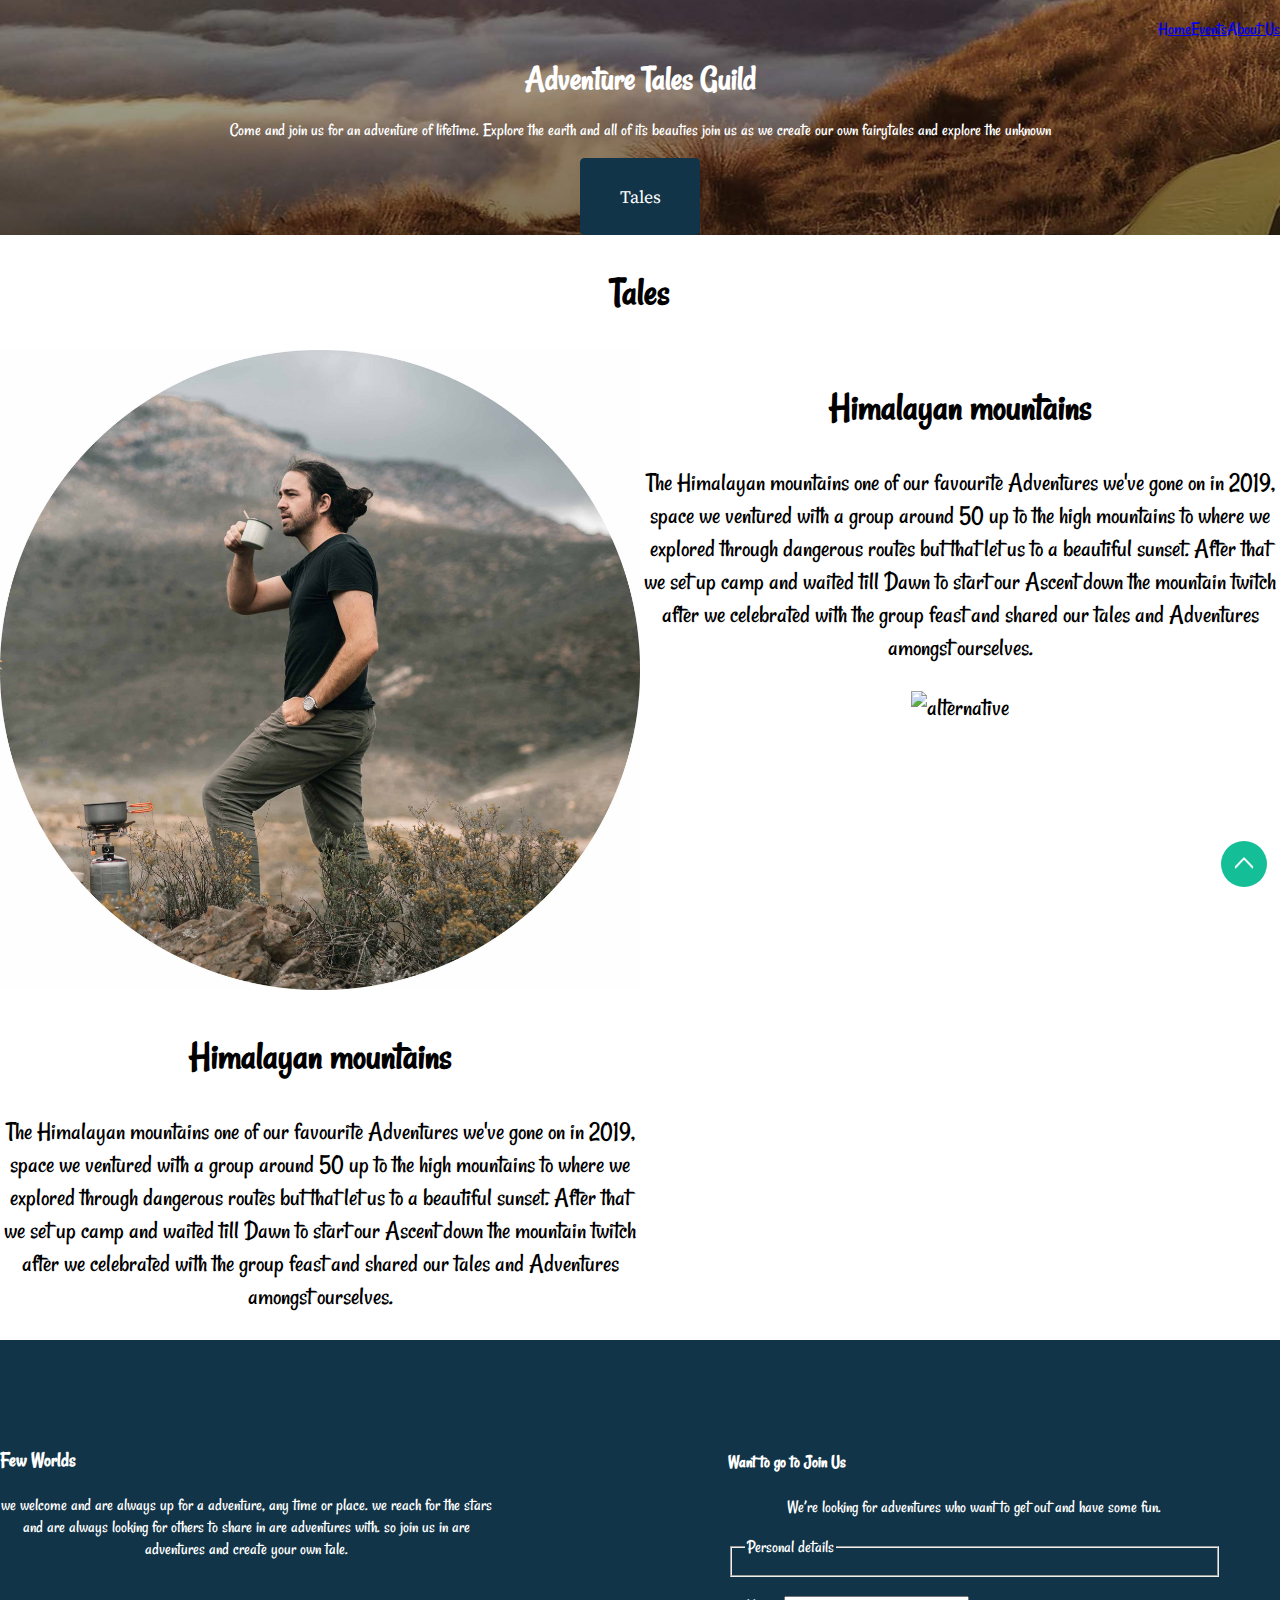
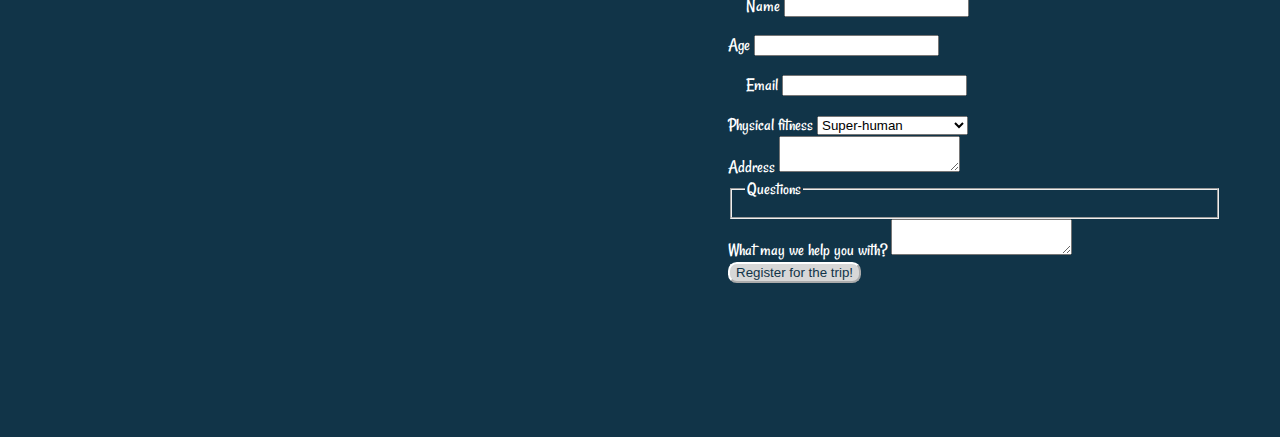
==== index.html @ 7da85b35 "no need" ====
<!DOCTYPE html>
<html lang="en-ca">
<head>
  <meta charset="utf-8">
  <title>Home</title>
  <meta name="viewport" content="width=device-width,initial-scale=1">
  <link rel="shortcut icon" href="favicon.ico">
  <link rel="icon" type="image/png" href="favicon-196.png">
  <link href="css/main.css" rel="stylesheet">
  <link href="https://fonts.googleapis.com/css2?family=Rancho&family=Source+Serif+Pro:ital,wght@0,300;0,400;0,600;1,400&display=swap" rel="stylesheet">
</head>
<body>
  <ul class="skip-links">
    <li><a href="#main">jump to main content</a></li>
    <li><a href="#footer">jump to footer</a></li>
    <li><a href="#nav">jump to navigation</a></li>
  </ul>

  <header class="banner" role="banner">
    <nav role="navigation" id="nav" tabindex="0" class="navbar navbar-expand-md navbar-dark navbar-custom fixed-top">
      <ul class="navbar-nav ml-auto">
        <li class="nav-item"><a class="current" href="index.html">Home</a></li>
        <li class="events"><a href="events.html">Events</a></li>
        <li class="home"><a href="aboutus.html">About Us</a></li>
        <li><a href="index.html" class="back-to-top" style="display: inline;">Back to Top</a></li>
      </ul>
    </nav>
    <div class="banner">
      <h1>Adventure Tales Guild</h1>
      <p class="caption">Come and join us for an adventure of lifetime. Explore the earth and all of its beauties join us as we create our own fairytales and explore the unknown</p>
      <a class="btn-t" href="#tales">Tales</a>
    </div>
  </header>

  <main id="main" role="main" tabindex="0">
    <article class="container">
      <h2 id="tales">Tales</h2>
      <div class="idk">
        <div class="tales-1">
          <div class="card-1">
            <img class="img-james" src="images/james.jpg" alt="alternative">
            <h2>Himalayan mountains</h2>
            <p>The Himalayan mountains one of our favourite Adventures we've gone on in 2019, space we ventured with a group around 50 up to the high mountains to where we explored through dangerous routes but that let us to a beautiful sunset. After that we set up camp and waited till Dawn to start our Ascent down the mountain twitch after we celebrated with the group feast and shared our tales and Adventures amongst ourselves.</p>
          </div>
        </div>
        <div class="tales-2">
          <div class="card-2">
            <h2>Himalayan mountains</h2>
            <p>The Himalayan mountains one of our favourite Adventures we've gone on in 2019, space we ventured with a group around 50 up to the high mountains to where we explored through dangerous routes but that let us to a beautiful sunset. After that we set up camp and waited till Dawn to start our Ascent down the mountain twitch after we celebrated with the group feast and shared our tales and Adventures amongst ourselves.</p>
            <img class="img-elizabeth" src="images/elizabeth.jpg" alt="alternative">
          </div>
        </div>
      </div>
    </article>
  </main>

  <footer role="contentinfo" id="footer" tabindex="0">
    <div class="foot-card-1">
      <h3>Few Worlds</h3>
      <p class="white">we welcome and are always up for a adventure, any time or place. we reach for the stars and are always looking for others to share in are adventures with. so join us in are adventures and create your own tale.</p>
    </div>

    <div class="foot-card-1">
      <section class="contact push-2 gutter pad-t-2">
        <div class="max-length">
          <h4 class="not-bold">Want to go to Join Us</h4>
          <p class="mega">We’re looking for adventures who want to get out and have some fun.</p>

          <fieldset class="push-none">
            <legend class="italic not-bold mega push-none">Personal details</legend>
          </fieldset>

          <form class="push-0" method="POST" action="http://formspree.io/bradlet">
            <div class="grid">
              <div class="unit mega push xs-1 s-1 m-1 l-1-2 padding-right">
                <label for="name">Name</label>
                <input id="name" name="name" required>
              </div>

              <div class="unit mega push xs-1 s-1 m-1 l-1-2">
                <label for="age">Age</label>
                <input id="age" name="date" required>
              </div>

              <div class="unit mega push xs-1 s-1 m-1 l-1-2 padding-right">
                <label for="email">Email</label>
                <input id="email" type="email" name="email" required>
              </div>

              <div class="unit mega push xs-1 s-1 m-1 l-1-2">
                <label for="subject">Physical fitness</label>
                <select id="subject" name="_subject">
                  <option>Super-human</option>
                  <option>Fit as a fiddle</option>
                  <option>Not terribly strong</option>
                  <option>A little couch-potato-y</option>
                </select>
              </div>
            </div>

            <div class="push">
              <label for="details">Address</label>
              <textarea id="details" name="message" required></textarea>
            </div>

            <fieldset class="push-none">
              <legend class="italic not-bold mega">Questions</legend>
            </fieldset>

            <div class="push">
              <label for="questions">What may we help you with?</label>
              <textarea id="questions" name="message" required></textarea>
            </div>

            <div class="center-content">
              <button class="btn btn-light mega" type="submit">Register for the trip!</button>
              <input type="hidden" name="_subject" value="Request to join the mission">
            </div>
          </form>
        </div>
      </section>
    </div>

  </footer>

</body>
</html>
---- css/main.css ----
html {
  font-family: Rancho, cursive;
  font-size: 110%;
}

body {
  margin: 0;
}

.skip-links {
  display: none;
}

.navbar {
  position: relative;
  display: flex;
  flex-wrap: wrap;
  align-items: center;
  justify-content: space-between;
}

.navbar-nav {
  display: flex;
  flex-direction: column;
  padding-left: 0;
  list-style: none;
}

.ml-auto, .mx-auto {
  margin-left: auto;
  flex-direction: row;
}

.caption {
  color: #fff;
}

main {
  font-size: 1.5em;
}

.back-to-top {
  position: fixed;
  z-index: 999;
  right: .75rem;
  bottom: .75rem;
  display: none;
  width: 2.625rem;
  height: 2.625rem;
  border-radius: 1.875rem;
  background: #14bf98 url("../images/up-arrow.png") no-repeat center 47%;
  background-size: auto;
  background-size: 1.125rem 1.125rem;
  text-indent: -9999px;
}

header {
  display: block;
  background: linear-gradient(rgba(0, 0, 0, .3), rgba(0, 0, 0, .5)), url("../images/camping.jpg") center center no-repeat;
  background-size: auto, auto;
  align-items: center;
  text-align: center;
}

h1 {
  margin-top: 0;
  margin-bottom: .5rem;
  color: #fff;
}

.btn-t {
  display: inline-block;
  padding: 1.375rem 2.125rem;
  border: .125rem solid #113448;
  border-radius: .25rem;
  background-color: #113448;
  color: #fff;
  font-family: "Source Serif Pro", serif;
  text-decoration: none;
  transition: all .2s;
  align-items: center;
}

.btn-t:hover {
  display: inline-block;
  padding: 1.375rem 2.125rem;
  border: .125rem solid #14bf98;
  border-radius: .25rem;
  background-color: #14bf98;
  color: #fff;
  font-family: "Source Serif Pro", serif;
  text-decoration: none;
  transition: all .2s;
  align-items: center;
}

img {
  width: 100%;
}

.card-1 p {
  color: #000;
}

.idk {
  display: grid;
  grid-template-areas: "box1 box2";
  margin: 0;
  grid-template-columns: 1fr 1fr;
  justify-content: space-between;
}

.tales-1 {
  margin: 0;
  width: 100%;
}

.tales-2 {
  margin: 0;
  width: 100%;
}

.card-2 p {
  color: #000;
}

footer {
  padding-top: 5rem;
  display: grid;
  grid-template-areas: "box1 box2";
  margin: 0;
  grid-template-columns: 1fr 1fr;
  height: 34.625rem;
  background-color: #113448;
  color: #fff;
}

.foot-card-1:nth-child(1) {
  display: inline-block;
  vertical-align: top;
  max-width: 28rem;
  grid-area: box1;
}

.foot-card-1:nth-child(2) {
  display: inline-block;
  vertical-align: top;
  max-width: 28rem;
  margin-left: 5rem;
  grid-area: box2;
}

h5 {
  border-bottom-style: solid;
  border-bottom-color: #fff;
  margin: 0 0 1rem;
}

.btn {
  background-color: #d7d7d7;
  color: #113448;
  border-radius: .5rem;
  border-color: #fff;
}

.container {
  align-items: center;
  justify-content: center;
  text-align: center;
}

.text-container img {
  width: 50%;
  align-items: center;
  justify-content: center;
}

.text-container, p {
  text-align: center;
  align-items: center;
  justify-content: center;
}

@media only screen and (min-width: 38em) {

  .tales-1 {
    margin: 0;
    width: 100%;
  }

  .tales-2 {
    margin: 0;
    width: 100%;
  }

}

@media only screen and (min-width: 60em) {

  .padding-right {
    padding: 1rem;
  }

}
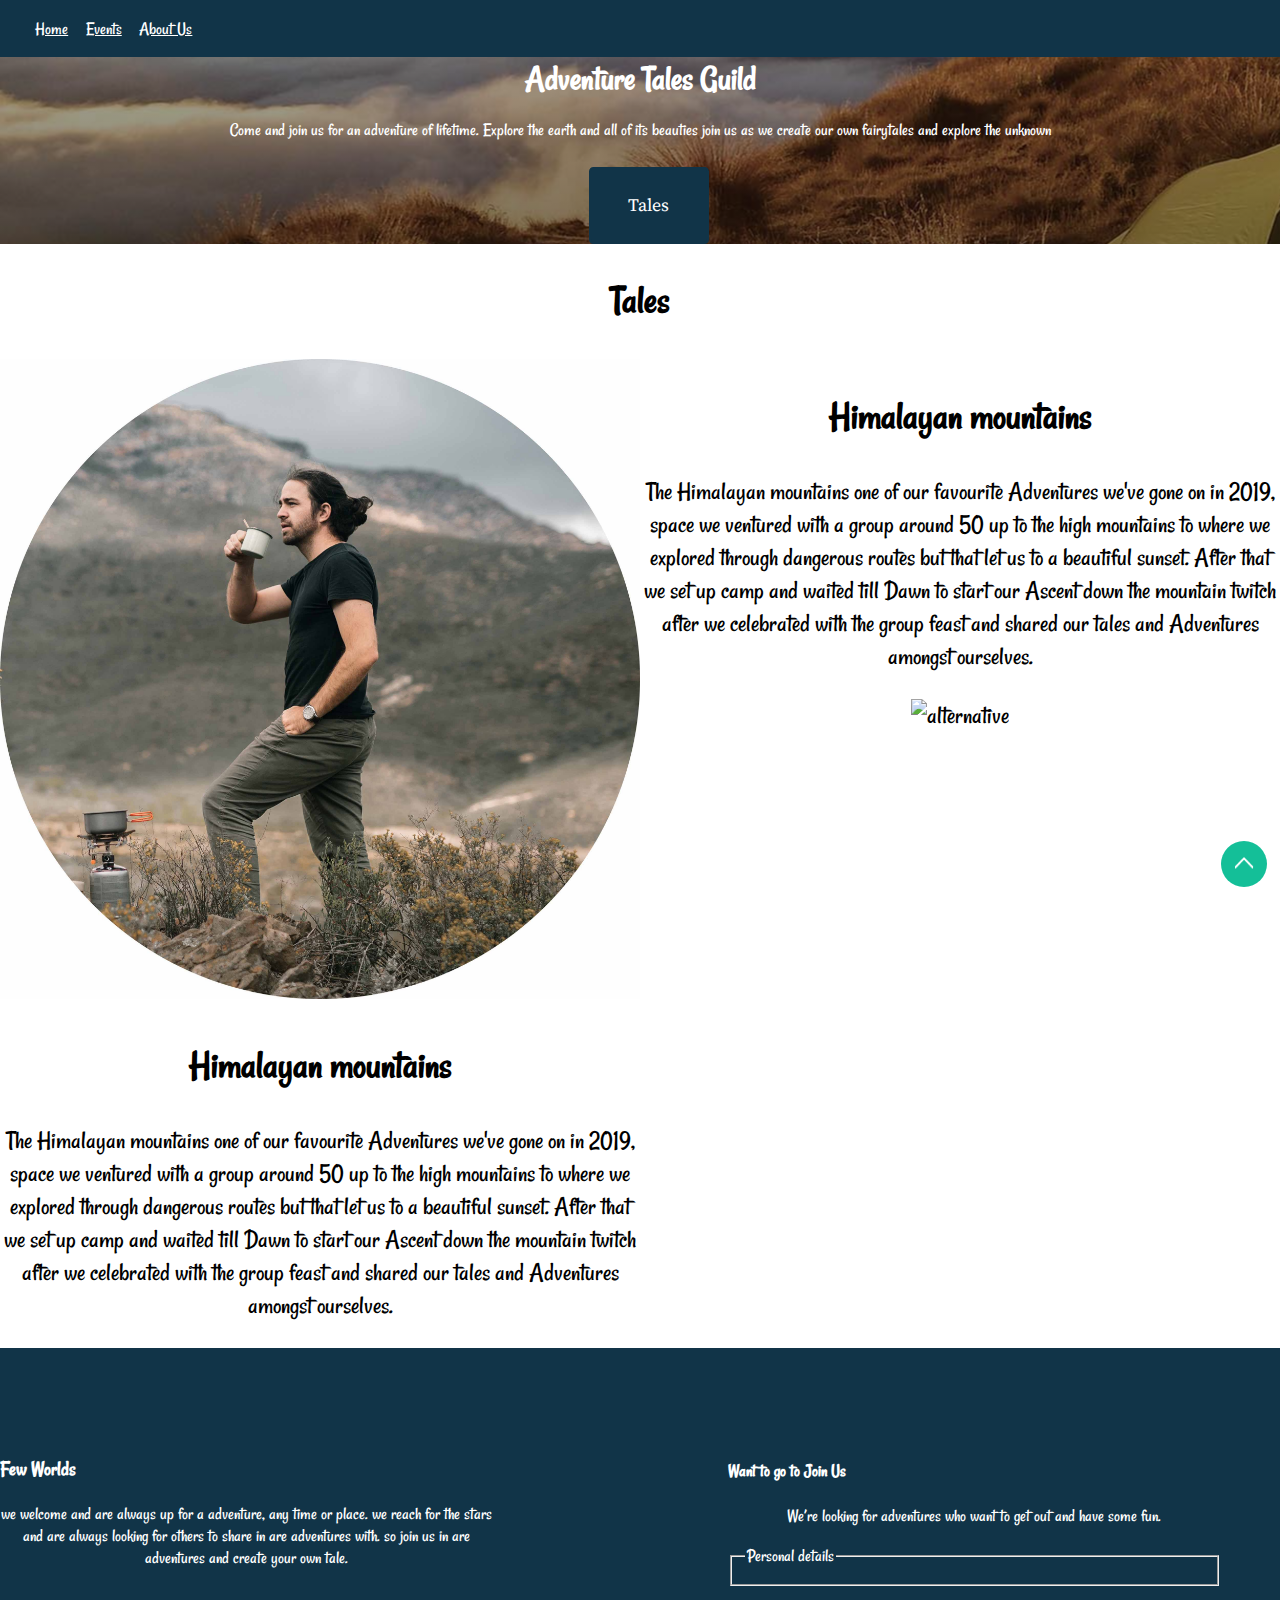
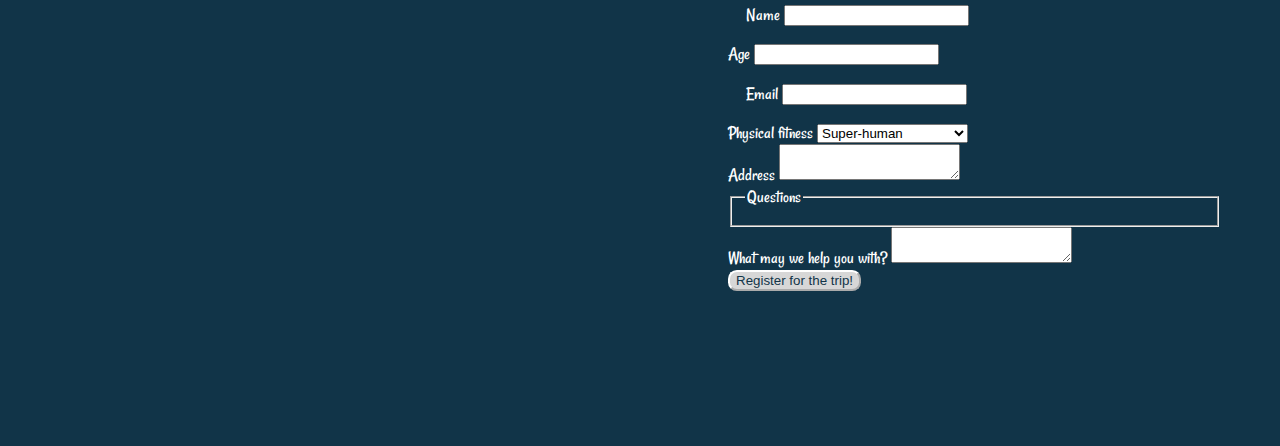
==== commit 2ed0bbd9: "more" ====
--- a/index.html
+++ b/index.html
@@ -17,8 +17,8 @@
   </ul>
 
   <header class="banner" role="banner">
-    <nav role="navigation" id="nav" tabindex="0" class="navbar navbar-expand-md navbar-dark navbar-custom fixed-top">
-      <ul class="navbar-nav ml-auto">
+    <nav role="navigation" id="nav" tabindex="0" class="navbar fixed-top">
+      <ul class="navbar-nav">
         <li class="nav-item"><a class="current" href="index.html">Home</a></li>
         <li class="events"><a href="events.html">Events</a></li>
         <li class="home"><a href="aboutus.html">About Us</a></li>
--- a/css/main.css
+++ b/css/main.css
@@ -17,6 +17,7 @@
   flex-wrap: wrap;
   align-items: center;
   justify-content: space-between;
+  background-color: #113448;
 }
 
 .navbar-nav {
@@ -24,11 +25,24 @@
   flex-direction: column;
   padding-left: 0;
   list-style: none;
-}
-
-.ml-auto, .mx-auto {
-  margin-left: auto;
+  color: #fff;
+}
+
+.navbar-nav, a {
+  color: #fff;
+  text-align: center;
+  align-content: center;
+  justify-content: space-around;
   flex-direction: row;
+  display: flex;
+  margin-top: .5em;
+  margin-left: 1em;
+}
+
+a:hover {
+  background: #14bf98;
+  padding: .3em;
+  border: .5rem;
 }
 
 .caption {
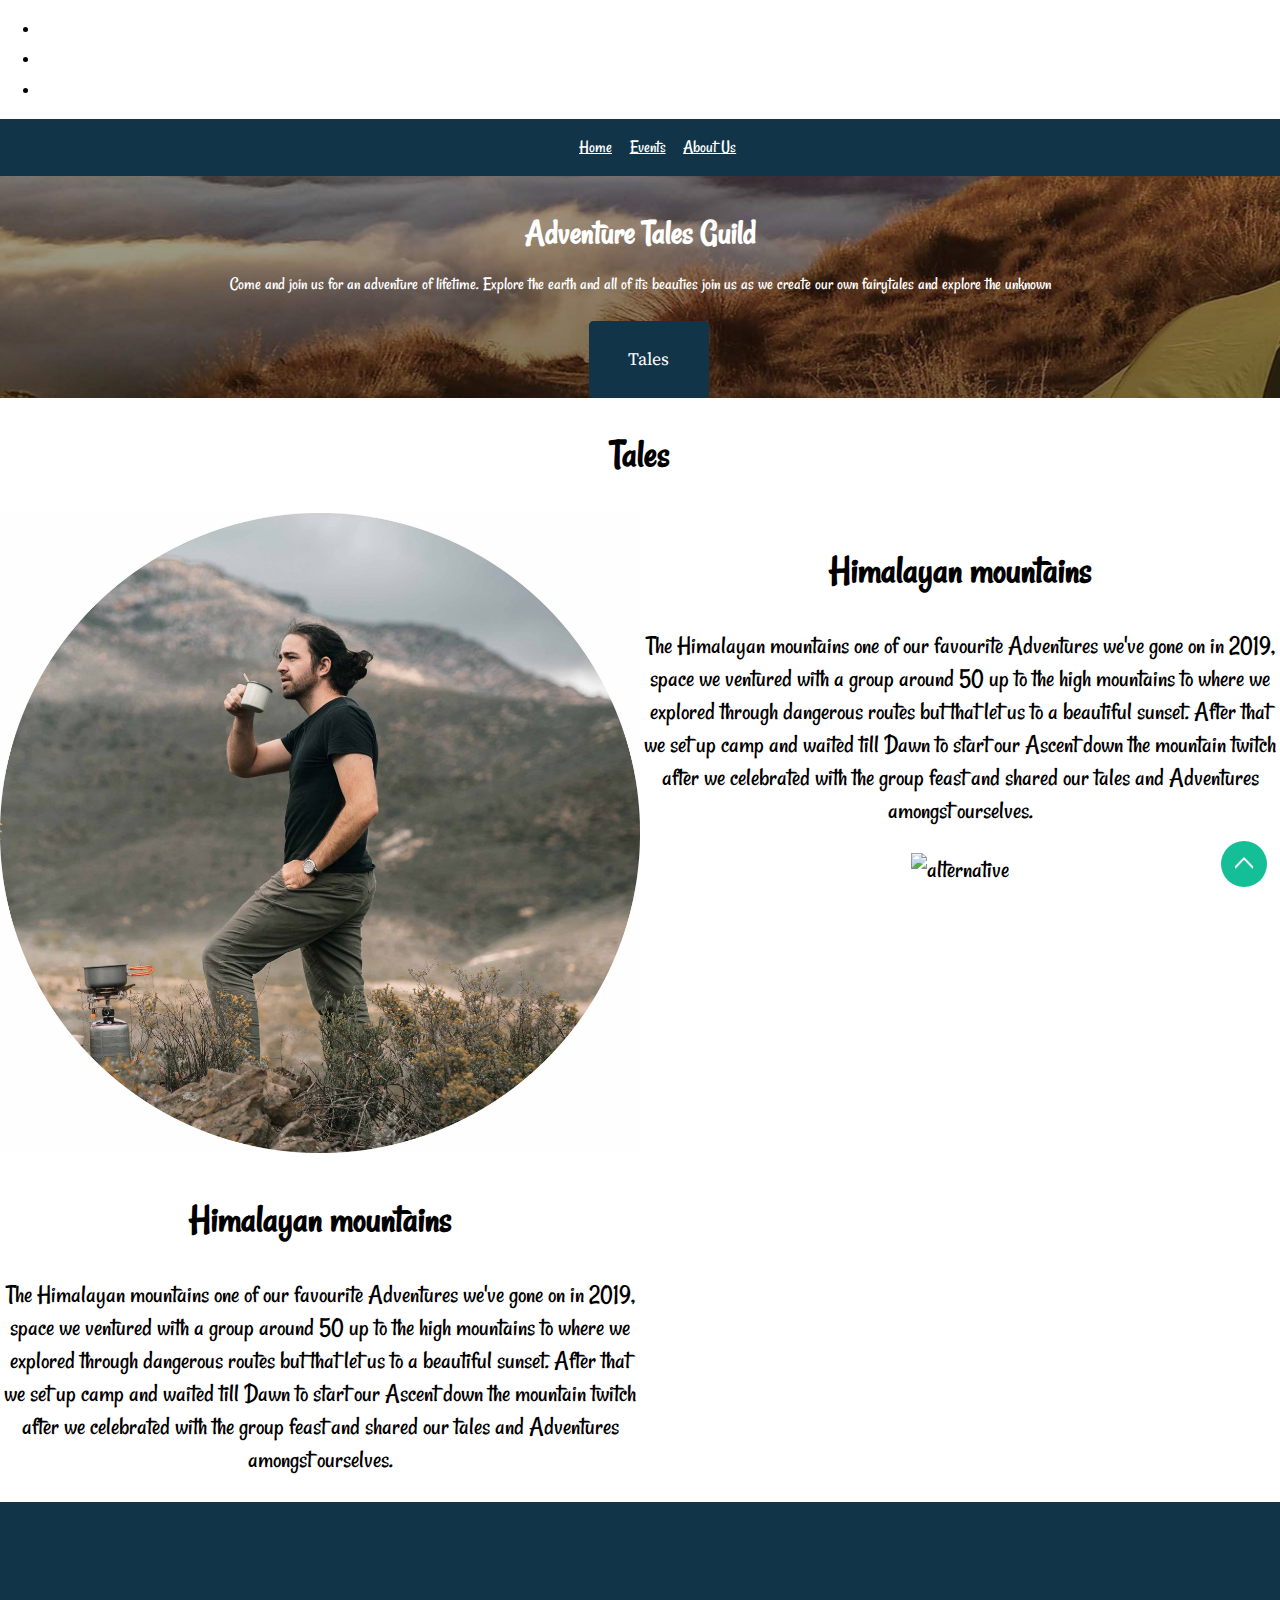
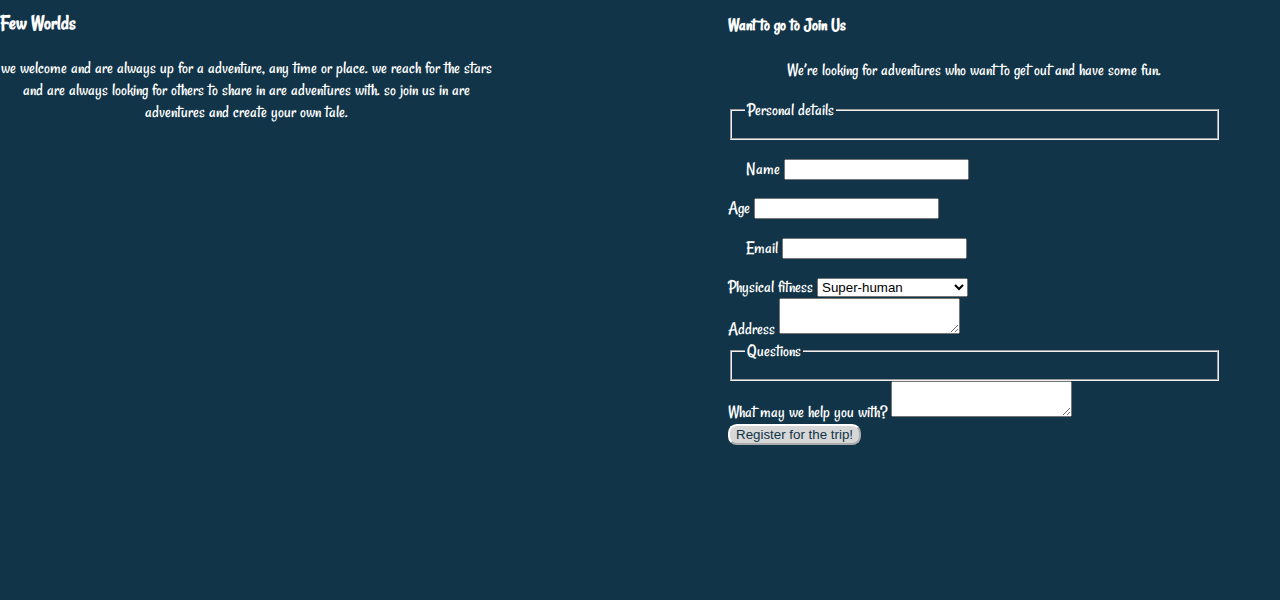
==== commit a7101ff2: "nav" ====
--- a/index.html
+++ b/index.html
@@ -11,13 +11,15 @@
 </head>
 <body>
   <ul class="skip-links">
-    <li><a href="#main">jump to main content</a></li>
-    <li><a href="#footer">jump to footer</a></li>
-    <li><a href="#nav">jump to navigation</a></li>
+    <li><a href="#main" tabindex="0">jump to main content</a></li>
+    <li><a href="#name" tabindex="0">jump to name</a></li>
+    <li><a href="#nav" tabindex="0">jump to navigation</a></li>
   </ul>
 
-  <header class="banner" role="banner">
+  <header role="banner" id="name" tabindex="0">
+    <a class="hidden" href"#name">banner content</a>
     <nav role="navigation" id="nav" tabindex="0" class="navbar fixed-top">
+      <a class="hidden" href"#nav">avigation</a>
       <ul class="navbar-nav">
         <li class="nav-item"><a class="current" href="index.html">Home</a></li>
         <li class="events"><a href="events.html">Events</a></li>
@@ -32,7 +34,8 @@
     </div>
   </header>
 
-  <main id="main" role="main" tabindex="0">
+  <main role="main" id="main" tabindex="0">
+    <a class="hidden" href"#main">main content</a>
     <article class="container">
       <h2 id="tales">Tales</h2>
       <div class="idk">
--- a/css/main.css
+++ b/css/main.css
@@ -7,25 +7,29 @@
   margin: 0;
 }
 
-.skip-links {
-  display: none;
+.hidden {
+  position: absolute;
+  top: -3em;
 }
 
 .navbar {
   position: relative;
   display: flex;
   flex-wrap: wrap;
-  align-items: center;
-  justify-content: space-between;
+  justify-content: center;
+  align-content: center;
+  text-align: center;
   background-color: #113448;
 }
 
 .navbar-nav {
   display: flex;
-  flex-direction: column;
   padding-left: 0;
   list-style: none;
   color: #fff;
+  justify-content: center;
+  align-content: center;
+  text-align: center;
 }
 
 .navbar-nav, a {
@@ -77,7 +81,7 @@
 }
 
 h1 {
-  margin-top: 0;
+  margin-top: 1em;
   margin-bottom: .5rem;
   color: #fff;
 }
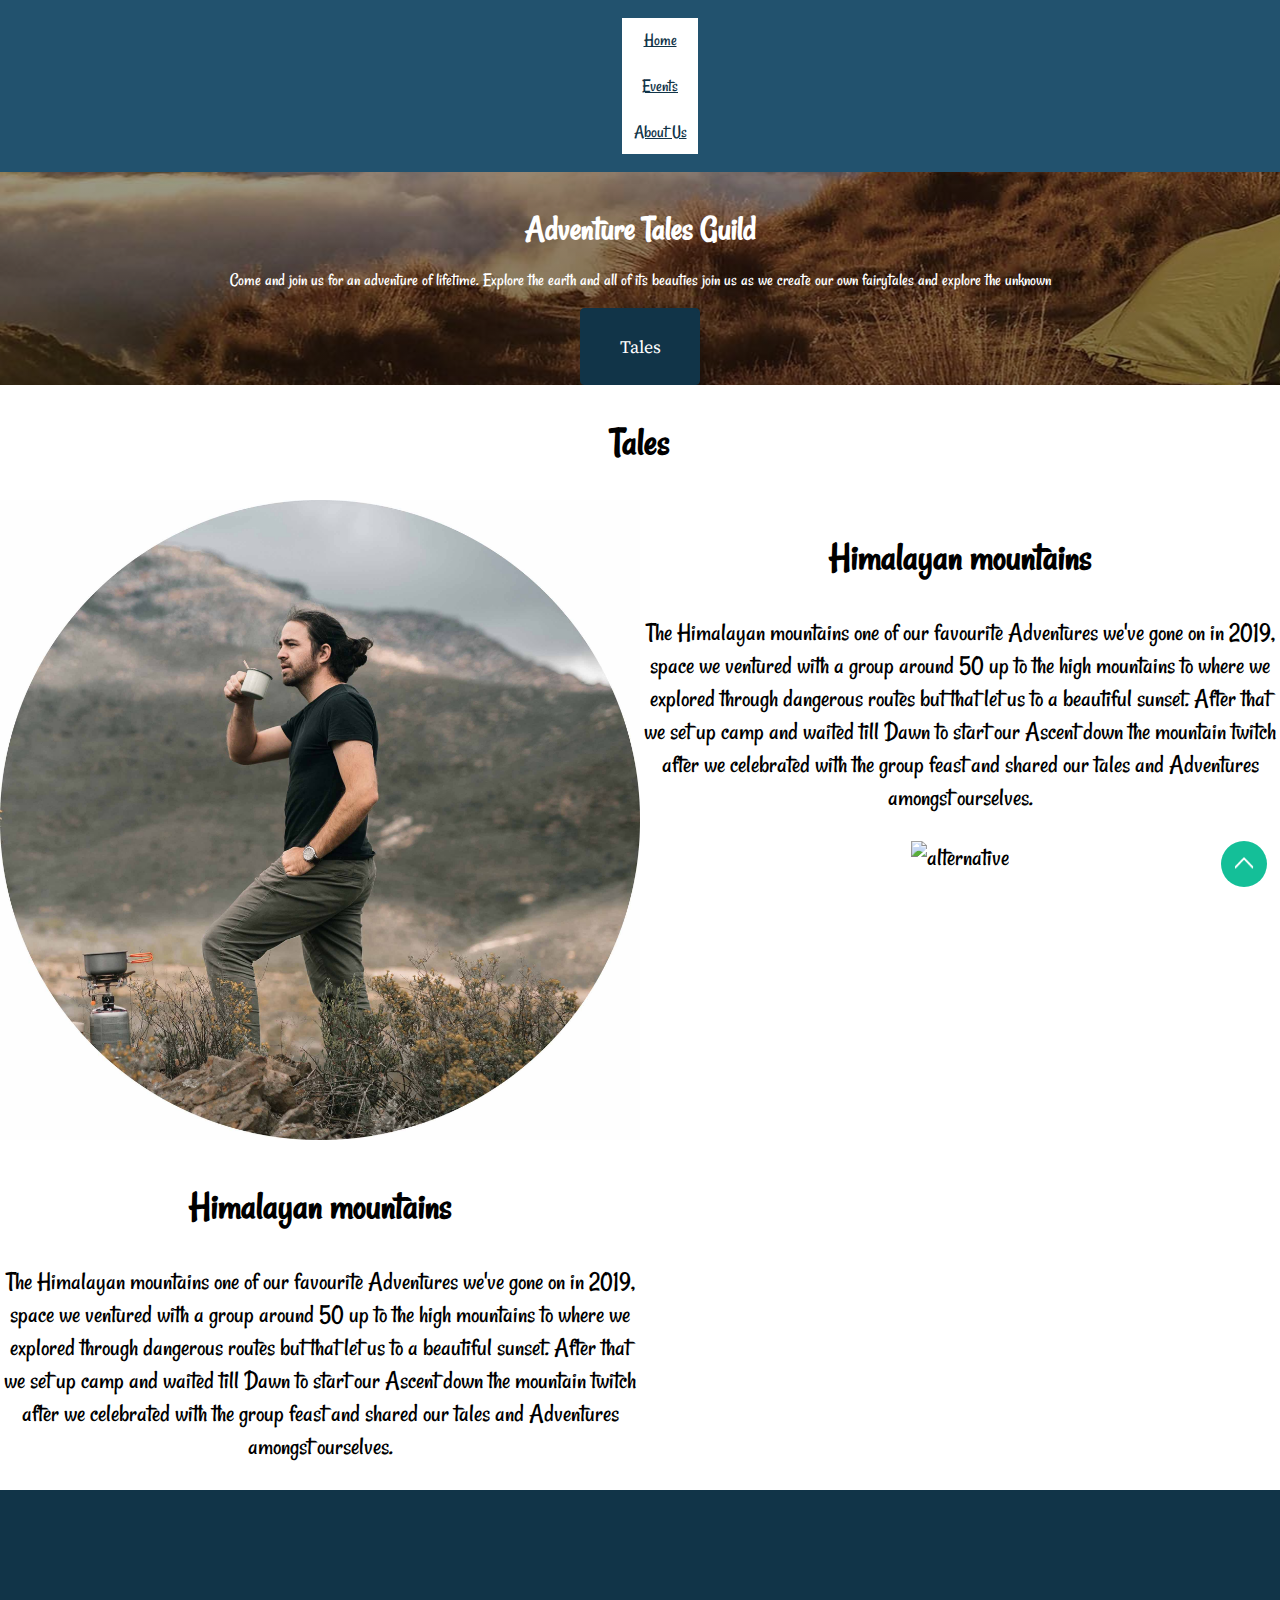
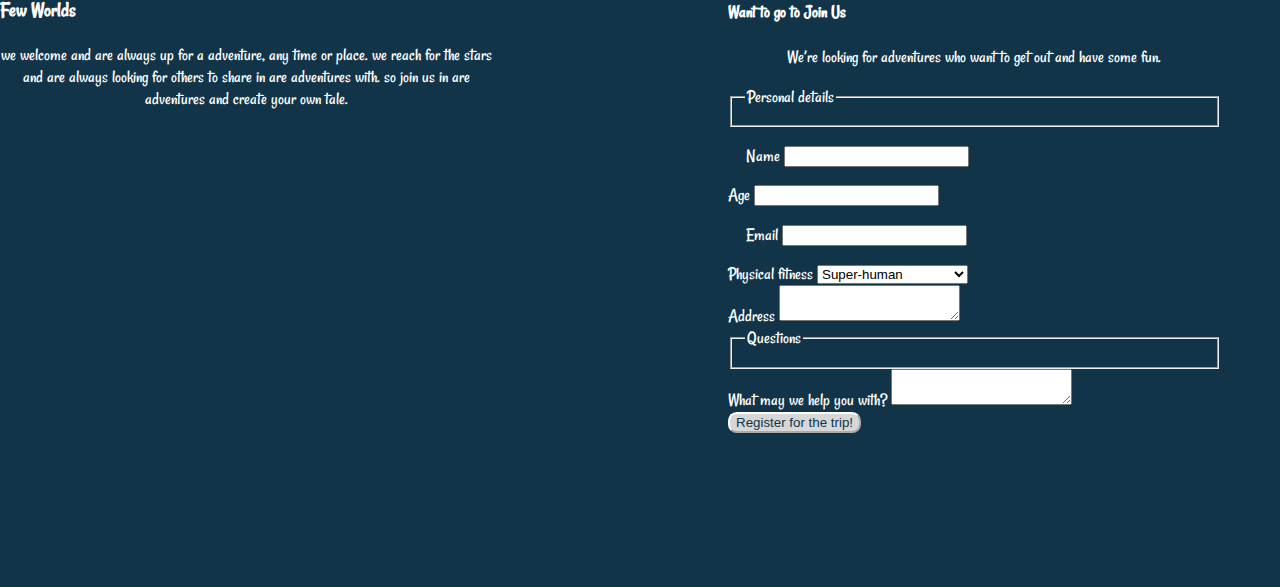
==== commit 81f917a6: "f**** this" ====
--- a/index.html
+++ b/index.html
@@ -12,18 +12,19 @@
 <body>
   <ul class="skip-links">
     <li><a href="#main" tabindex="0">jump to main content</a></li>
-    <li><a href="#name" tabindex="0">jump to name</a></li>
+    <li><a href="#header" tabindex="0">jump to header</a></li>
     <li><a href="#nav" tabindex="0">jump to navigation</a></li>
   </ul>
 
-  <header role="banner" id="name" tabindex="0">
-    <a class="hidden" href"#name">banner content</a>
-    <nav role="navigation" id="nav" tabindex="0" class="navbar fixed-top">
-      <a class="hidden" href"#nav">avigation</a>
-      <ul class="navbar-nav">
-        <li class="nav-item"><a class="current" href="index.html">Home</a></li>
-        <li class="events"><a href="events.html">Events</a></li>
-        <li class="home"><a href="aboutus.html">About Us</a></li>
+  <header role="banner" id="header" tabindex="0">
+    <a class="jump-link" href="#header">banner content</a>
+
+    <nav class="nav" role="navigation" id="nav" tabindex="0">
+      <a class="jump-link" href="#nav">avigation</a>
+      <ul>
+        <li class="nav-link"><a class="current" href="index.html">Home</a></li>
+        <li class="nav-link"><a href="events.html">Events</a></li>
+        <li class="nav-link"><a href="aboutus.html">About Us</a></li>
         <li><a href="index.html" class="back-to-top" style="display: inline;">Back to Top</a></li>
       </ul>
     </nav>
@@ -35,7 +36,7 @@
   </header>
 
   <main role="main" id="main" tabindex="0">
-    <a class="hidden" href"#main">main content</a>
+    <a class="jump-link" href="#main">main content</a>
     <article class="container">
       <h2 id="tales">Tales</h2>
       <div class="idk">
--- a/css/main.css
+++ b/css/main.css
@@ -7,46 +7,62 @@
   margin: 0;
 }
 
-.hidden {
+.skip-links {
+  display: none;
+}
+
+.jump-link {
   position: absolute;
-  top: -3em;
-}
-
-.navbar {
+  top: -5em;
+}
+
+.jump-link:hover {
+  background-color: #000;
+}
+
+li {
+  list-style: none;
+  list-style-type: none;
+}
+
+li, a {
+  color: #113448;
+}
+
+.nav {
+  color: #fff;
   position: relative;
   display: flex;
   flex-wrap: wrap;
   justify-content: center;
   align-content: center;
   text-align: center;
+  list-style: none;
+  list-style-type: none;
   background-color: #113448;
 }
 
-.navbar-nav {
-  display: flex;
-  padding-left: 0;
+.nav-link {
+  color: #fff;
   list-style: none;
-  color: #fff;
-  justify-content: center;
-  align-content: center;
-  text-align: center;
-}
-
-.navbar-nav, a {
-  color: #fff;
-  text-align: center;
-  align-content: center;
+  list-style-type: none;
+  border: .2rem solid #fff;
+  background-color: #fff;
+  padding: .5em;
+}
+
+.nav-link:hover {
+  color: #fff;
+  background: #14bf98;
+  padding: .2rem;
+  border: .2rem solid #14bf98;
   justify-content: space-around;
-  flex-direction: row;
-  display: flex;
-  margin-top: .5em;
-  margin-left: 1em;
-}
-
-a:hover {
-  background: #14bf98;
-  padding: .3em;
-  border: .5rem;
+  text-align: center;
+  margin: 0;
+}
+
+.nav:hover {
+  background-color: #22526e;
 }
 
 .caption {
@@ -199,6 +215,11 @@
   justify-content: center;
 }
 
+a:hover {
+  background-color: yellow;
+  color: red;
+}
+
 @media only screen and (min-width: 38em) {
 
   .tales-1 {
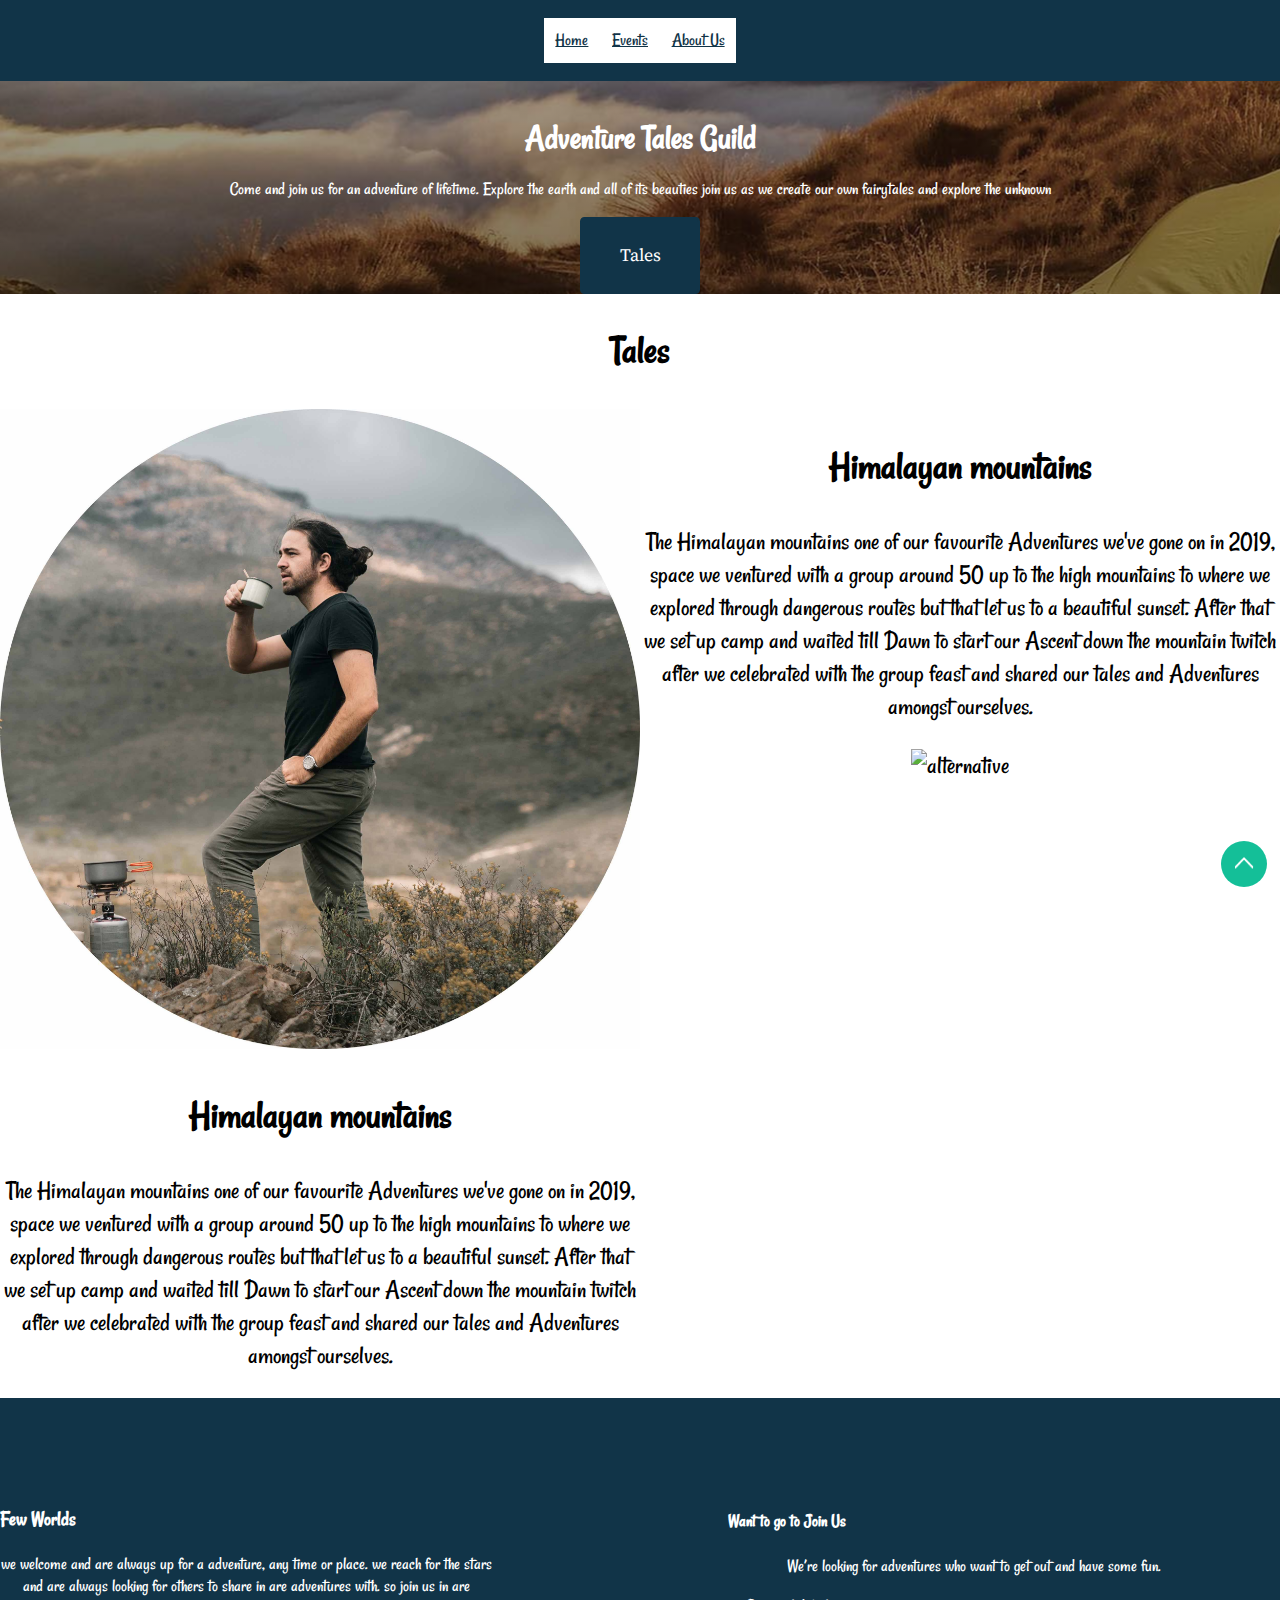
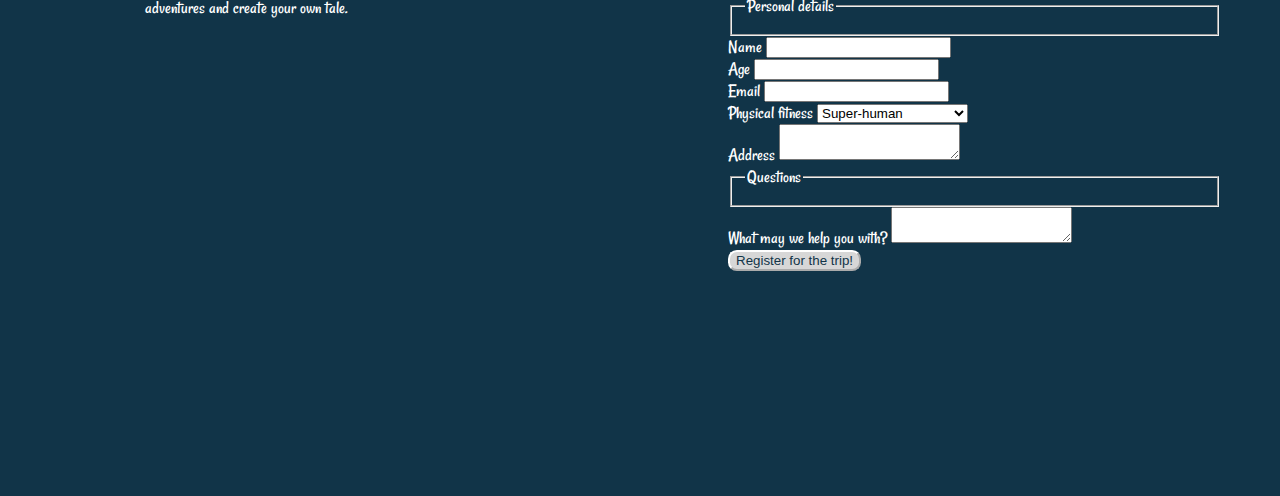
==== commit bb73f04f: "hope" ====
--- a/index.html
+++ b/index.html
@@ -19,6 +19,7 @@
   <header role="banner" id="header" tabindex="0">
     <a class="jump-link" href="#header">banner content</a>
 
+<div class="color">
     <nav class="nav" role="navigation" id="nav" tabindex="0">
       <a class="jump-link" href="#nav">avigation</a>
       <ul>
@@ -28,6 +29,7 @@
         <li><a href="index.html" class="back-to-top" style="display: inline;">Back to Top</a></li>
       </ul>
     </nav>
+  </div>
     <div class="banner">
       <h1>Adventure Tales Guild</h1>
       <p class="caption">Come and join us for an adventure of lifetime. Explore the earth and all of its beauties join us as we create our own fairytales and explore the unknown</p>
--- a/css/main.css
+++ b/css/main.css
@@ -20,6 +20,12 @@
   background-color: #000;
 }
 
+ul {
+  padding-left: 50px;
+  padding-right: 50px;
+  margin-top: 0;
+}
+
 li {
   list-style: none;
   list-style-type: none;
@@ -32,11 +38,9 @@
 .nav {
   color: #fff;
   position: relative;
-  display: flex;
-  flex-wrap: wrap;
-  justify-content: center;
+  text-align: center;
   align-content: center;
-  text-align: center;
+  justify-content: center;
   list-style: none;
   list-style-type: none;
   background-color: #113448;
@@ -59,10 +63,6 @@
   justify-content: space-around;
   text-align: center;
   margin: 0;
-}
-
-.nav:hover {
-  background-color: #22526e;
 }
 
 .caption {
@@ -216,8 +216,8 @@
 }
 
 a:hover {
-  background-color: yellow;
-  color: red;
+  background-color: #14bf98;
+  color: black;
 }
 
 @media only screen and (min-width: 38em) {
@@ -232,12 +232,58 @@
     width: 100%;
   }
 
+  .nav {
+    margin-top: 0;
+    display: inline-flex;
+    flex-direction: row;
+    align-content: center;
+    justify-content: space-between;
+    text-align: center;
+  }
+
+  ul {
+    padding-left: 0;
+    padding-right: 0;
+    margin-top: 0;
+    display: flex;
+    flex-direction: row;
+    align-content: center;
+    justify-content: space-between;
+    text-align: center;
+  }
+
+  .color {
+    padding-top: 1em;
+    background-color: #113448;
+  }
+
 }
 
 @media only screen and (min-width: 60em) {
 
-  .padding-right {
-    padding: 1rem;
-  }
-
-}
+  .nav {
+    margin-top: 0;
+    display: inline-flex;
+    flex-direction: row;
+    align-content: center;
+    justify-content: space-between;
+    text-align: center;
+  }
+
+  ul {
+    padding-left: 0;
+    padding-right: 0;
+    margin-top: 0;
+    display: flex;
+    flex-direction: row;
+    align-content: center;
+    justify-content: space-between;
+    text-align: center;
+  }
+
+  .color {
+    padding-top: 1em;
+    background-color: #113448;
+  }
+
+}
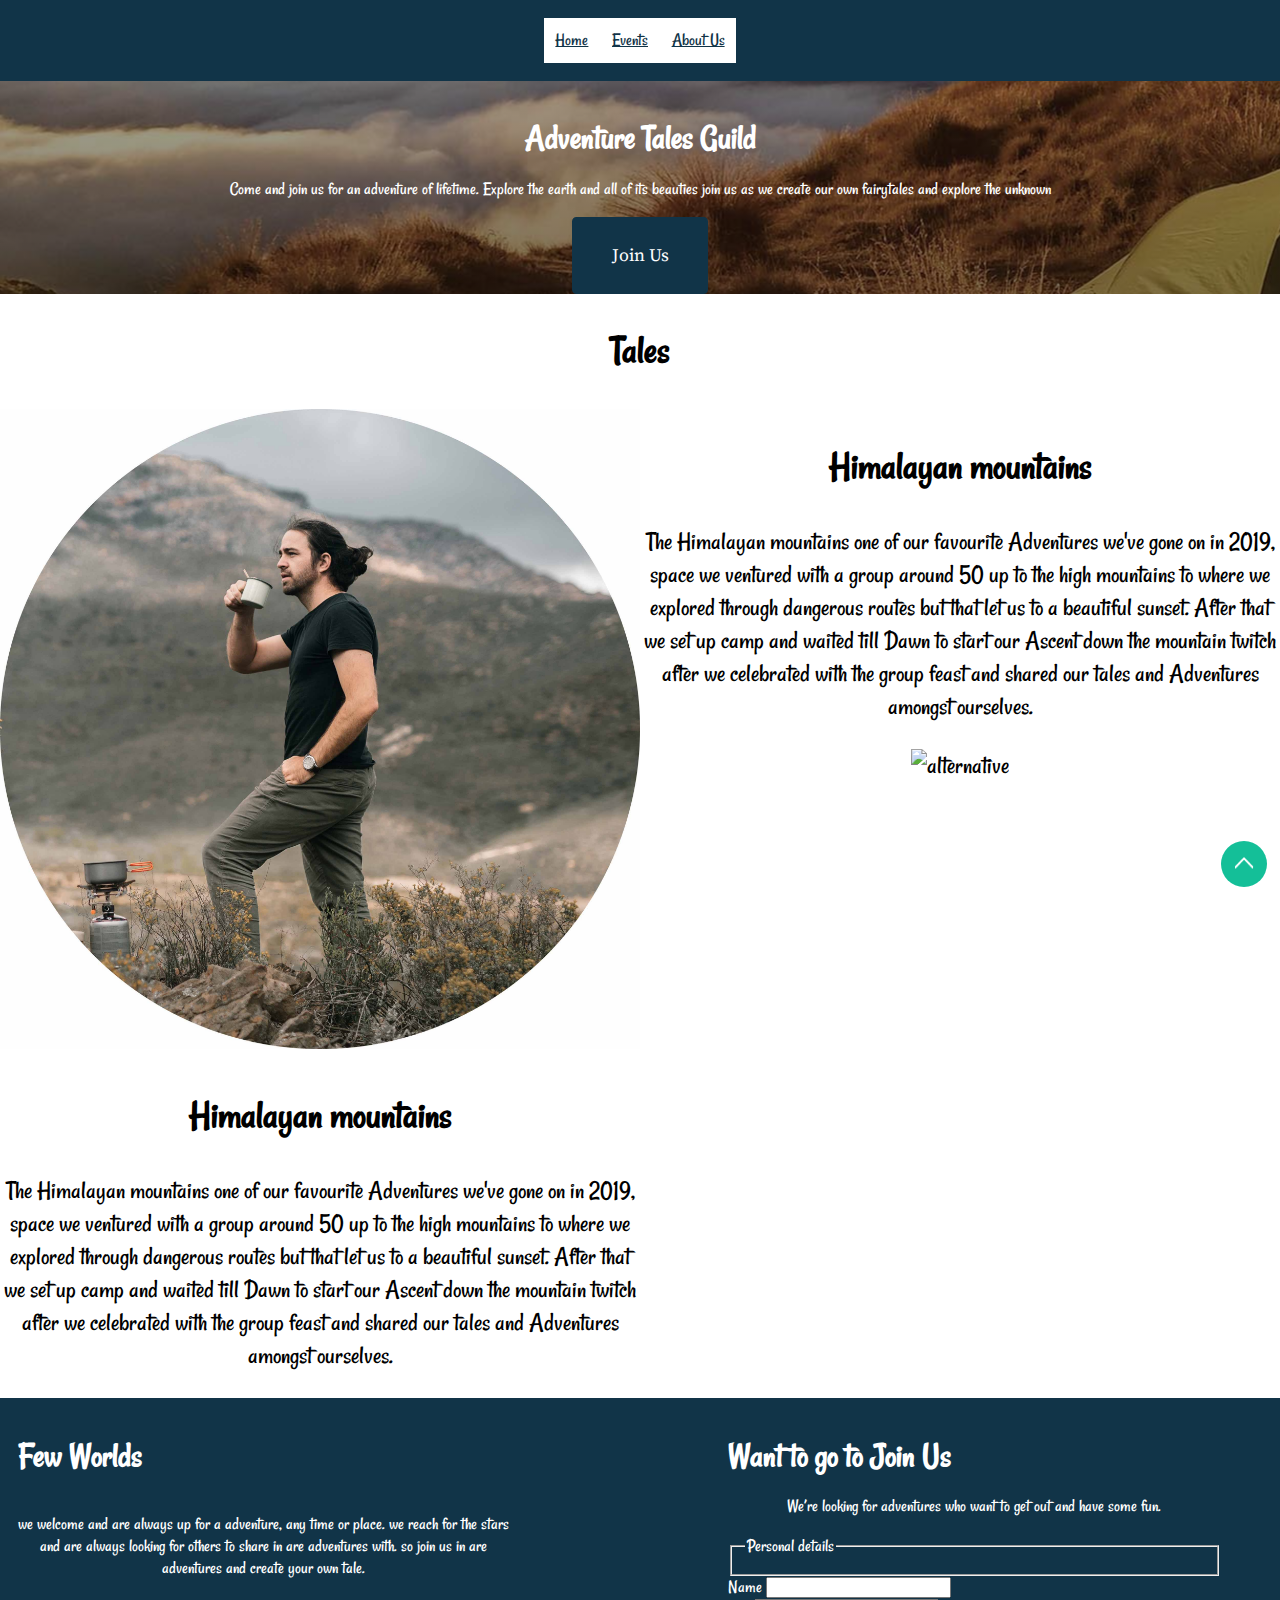
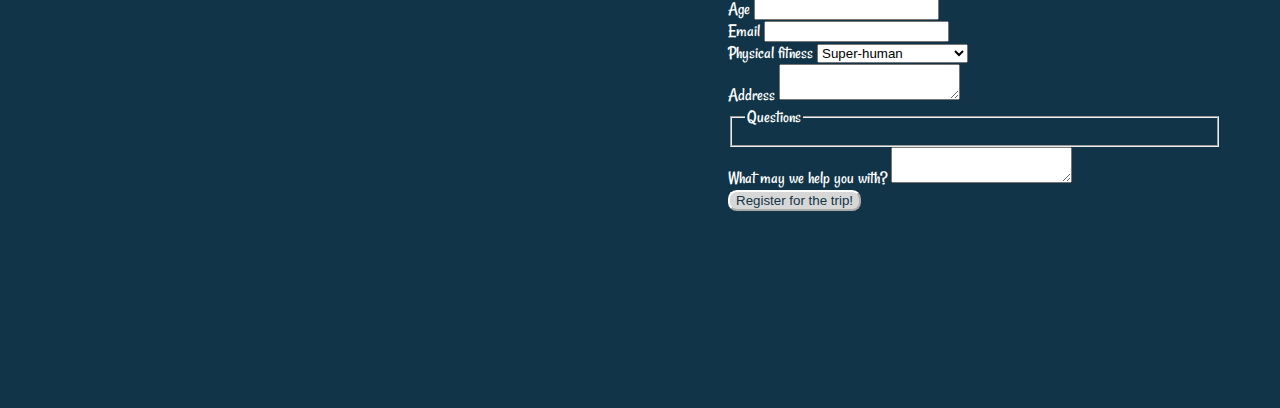
==== commit 702c61c7: "all most" ====
--- a/index.html
+++ b/index.html
@@ -19,28 +19,28 @@
   <header role="banner" id="header" tabindex="0">
     <a class="jump-link" href="#header">banner content</a>
 
-<div class="color">
-    <nav class="nav" role="navigation" id="nav" tabindex="0">
-      <a class="jump-link" href="#nav">avigation</a>
-      <ul>
-        <li class="nav-link"><a class="current" href="index.html">Home</a></li>
-        <li class="nav-link"><a href="events.html">Events</a></li>
-        <li class="nav-link"><a href="aboutus.html">About Us</a></li>
-        <li><a href="index.html" class="back-to-top" style="display: inline;">Back to Top</a></li>
-      </ul>
-    </nav>
-  </div>
+    <div class="color">
+      <nav class="nav" role="navigation" id="nav" tabindex="0">
+        <a class="jump-link" href="#nav">avigation</a>
+        <ul>
+          <li class="nav-link"><a class="current" href="index.html">Home</a></li>
+          <li class="nav-link"><a href="events.html">Events</a></li>
+          <li class="nav-link"><a href="aboutus.html">About Us</a></li>
+          <li><a href="index.html" class="back-to-top" style="display: inline;">Back to Top</a></li>
+        </ul>
+      </nav>
+    </div>
     <div class="banner">
       <h1>Adventure Tales Guild</h1>
       <p class="caption">Come and join us for an adventure of lifetime. Explore the earth and all of its beauties join us as we create our own fairytales and explore the unknown</p>
-      <a class="btn-t" href="#tales">Tales</a>
+      <a class="btn-t" href="#tales">Join Us</a>
     </div>
   </header>
 
   <main role="main" id="main" tabindex="0">
     <a class="jump-link" href="#main">main content</a>
     <article class="container">
-      <h2 id="tales">Tales</h2>
+      <h2>Tales</h2>
       <div class="idk">
         <div class="tales-1">
           <div class="card-1">
@@ -61,7 +61,7 @@
   </main>
 
   <footer role="contentinfo" id="footer" tabindex="0">
-    <div class="foot-card-1">
+    <div class="foot-card-1" id="tales">
       <h3>Few Worlds</h3>
       <p class="white">we welcome and are always up for a adventure, any time or place. we reach for the stars and are always looking for others to share in are adventures with. so join us in are adventures and create your own tale.</p>
     </div>
--- a/css/main.css
+++ b/css/main.css
@@ -18,6 +18,11 @@
 
 .jump-link:hover {
   background-color: #000;
+}
+
+.banner {
+  padding-left: .5em;
+  padding-right: .5em;
 }
 
 ul {
@@ -136,14 +141,6 @@
   color: #000;
 }
 
-.idk {
-  display: grid;
-  grid-template-areas: "box1 box2";
-  margin: 0;
-  grid-template-columns: 1fr 1fr;
-  justify-content: space-between;
-}
-
 .tales-1 {
   margin: 0;
   width: 100%;
@@ -159,35 +156,28 @@
 }
 
 footer {
-  padding-top: 5rem;
-  display: grid;
-  grid-template-areas: "box1 box2";
-  margin: 0;
-  grid-template-columns: 1fr 1fr;
-  height: 34.625rem;
   background-color: #113448;
   color: #fff;
 }
 
-.foot-card-1:nth-child(1) {
-  display: inline-block;
-  vertical-align: top;
-  max-width: 28rem;
-  grid-area: box1;
-}
-
-.foot-card-1:nth-child(2) {
-  display: inline-block;
-  vertical-align: top;
-  max-width: 28rem;
-  margin-left: 5rem;
-  grid-area: box2;
+h3 {
+  align-content: center;
+  text-align: center;
+  font-size: 2em;
+}
+
+h4 {
+  margin-top: 2em;
+  margin-bottom: 0;
+  align-content: center;
+  text-align: center;
+  font-size: 2em;
 }
 
 h5 {
   border-bottom-style: solid;
   border-bottom-color: #fff;
-  margin: 0 0 1rem;
+  margin: 0 0 1rem
 }
 
 .btn {
@@ -218,6 +208,12 @@
 a:hover {
   background-color: #14bf98;
   color: black;
+}
+
+footer {
+  padding-top: .5em;
+  padding-left: .7em;
+  padding-right: .7em;
 }
 
 @media only screen and (min-width: 38em) {
@@ -239,6 +235,11 @@
     align-content: center;
     justify-content: space-between;
     text-align: center;
+  }
+
+  .banner {
+    padding-left: 1em;
+    padding-right: 1em;
   }
 
   ul {
@@ -257,6 +258,109 @@
     background-color: #113448;
   }
 
+  a:hover {
+    background-color: white;
+    color: black;
+  }
+
+  .btn-t {
+    display: inline-block;
+    padding: 1.375rem 2.125rem;
+    border: .125rem solid #113448;
+    border-radius: .25rem;
+    background-color: #113448;
+    color: #fff;
+    font-family: "Source Serif Pro", serif;
+    text-decoration: none;
+    transition: all .2s;
+    align-items: center;
+  }
+
+  .btn-t:hover {
+    display: inline-block;
+    padding: 1.375rem 2.125rem;
+    border: .125rem solid #14bf98;
+    border-radius: .25rem;
+    background-color: #14bf98;
+    color: #fff;
+    font-family: "Source Serif Pro", serif;
+    text-decoration: none;
+    transition: all .2s;
+    align-items: center;
+  }
+
+  .idk {
+    display: grid;
+    grid-template-areas: "box1 box2";
+    margin: 0;
+    grid-template-columns: 1fr 1fr;
+    justify-content: space-between;
+  }
+
+  .tales-1 {
+    margin: 0;
+    width: 100%;
+  }
+
+  .tales-2 {
+    margin: 0;
+    width: 100%;
+  }
+
+  .card-2 p {
+    color: #000;
+  }
+
+  footer {
+    padding-top: 0;
+    padding-left: .5em;
+    padding-right: .5em;
+    display: grid;
+    grid-template-areas: "box1 box2";
+    margin: 0;
+    grid-template-columns: 1fr 1fr;
+    height: 34.625rem;
+    background-color: #113448;
+    color: #fff;
+  }
+
+  .foot-card-1:nth-child(1) {
+    display: inline-block;
+    vertical-align: top;
+    max-width: 28rem;
+    grid-area: box1;
+  }
+
+  .foot-card-1:nth-child(2) {
+    display: inline-block;
+    vertical-align: top;
+    max-width: 28rem;
+    margin-left: 5rem;
+    grid-area: box2;
+  }
+
+  h3 {
+    align-content: flex-start;
+    text-align: left;
+    font-size: 2em;
+  }
+
+  h4 {
+    margin-top: 1em;
+    margin-bottom: 0;
+    align-content: flex-start;
+    text-align: left;
+    font-size: 2em;
+  }
+
+  h5 {
+    margin-top: 1em;
+    margin-bottom: 0;
+    align-content: flex-start;
+    text-align: left;
+    font-size: 2em;
+  }
+
 }
 
 @media only screen and (min-width: 60em) {
@@ -281,9 +385,117 @@
     text-align: center;
   }
 
+  .banner {
+    padding-left: 1em;
+    padding-right: 1em;
+  }
+
   .color {
     padding-top: 1em;
     background-color: #113448;
   }
 
-}
+  a:hover {
+    background-color: yellow;
+    color: red;
+  }
+
+  .btn-t {
+    display: inline-block;
+    padding: 1.375rem 2.125rem;
+    border: .125rem solid #113448;
+    border-radius: .25rem;
+    background-color: #113448;
+    color: #fff;
+    font-family: "Source Serif Pro", serif;
+    text-decoration: none;
+    transition: all .2s;
+    align-items: center;
+  }
+
+  .btn-t:hover {
+    display: inline-block;
+    padding: 1.375rem 2.125rem;
+    border: .125rem solid #14bf98;
+    border-radius: .25rem;
+    background-color: #14bf98;
+    color: #fff;
+    font-family: "Source Serif Pro", serif;
+    text-decoration: none;
+    transition: all .2s;
+    align-items: center;
+  }
+
+  .idk {
+    display: grid;
+    grid-template-areas: "box1 box2";
+    margin: 0;
+    grid-template-columns: 1fr 1fr;
+    justify-content: space-between;
+  }
+
+  .tales-1 {
+    margin: 0;
+    width: 100%;
+  }
+
+  .tales-2 {
+    margin: 0;
+    width: 100%;
+  }
+
+  .card-2 p {
+    color: #000;
+  }
+
+  footer {
+    padding-top: 0;
+    padding-left: 1em;
+    padding-right: 1em;
+    display: grid;
+    grid-template-areas: "box1 box2";
+    margin: 0;
+    grid-template-columns: 1fr 1fr;
+    height: 34.625rem;
+    background-color: #113448;
+    color: #fff;
+  }
+
+  .foot-card-1:nth-child(1) {
+    display: inline-block;
+    vertical-align: top;
+    max-width: 28rem;
+    grid-area: box1;
+  }
+
+  .foot-card-1:nth-child(2) {
+    display: inline-block;
+    vertical-align: top;
+    max-width: 28rem;
+    margin-left: 5rem;
+    grid-area: box2;
+  }
+
+  h3 {
+    align-content: flex-start;
+    text-align: left;
+    font-size: 2em;
+  }
+
+  h4 {
+    margin-top: 1em;
+    margin-bottom: 0;
+    align-content: flex-start;
+    text-align: left;
+    font-size: 2em;
+  }
+
+  h5 {
+    margin-top: 1em;
+    margin-bottom: 0;
+    align-content: flex-start;
+    text-align: left;
+    font-size: 2em;
+  }
+
+}
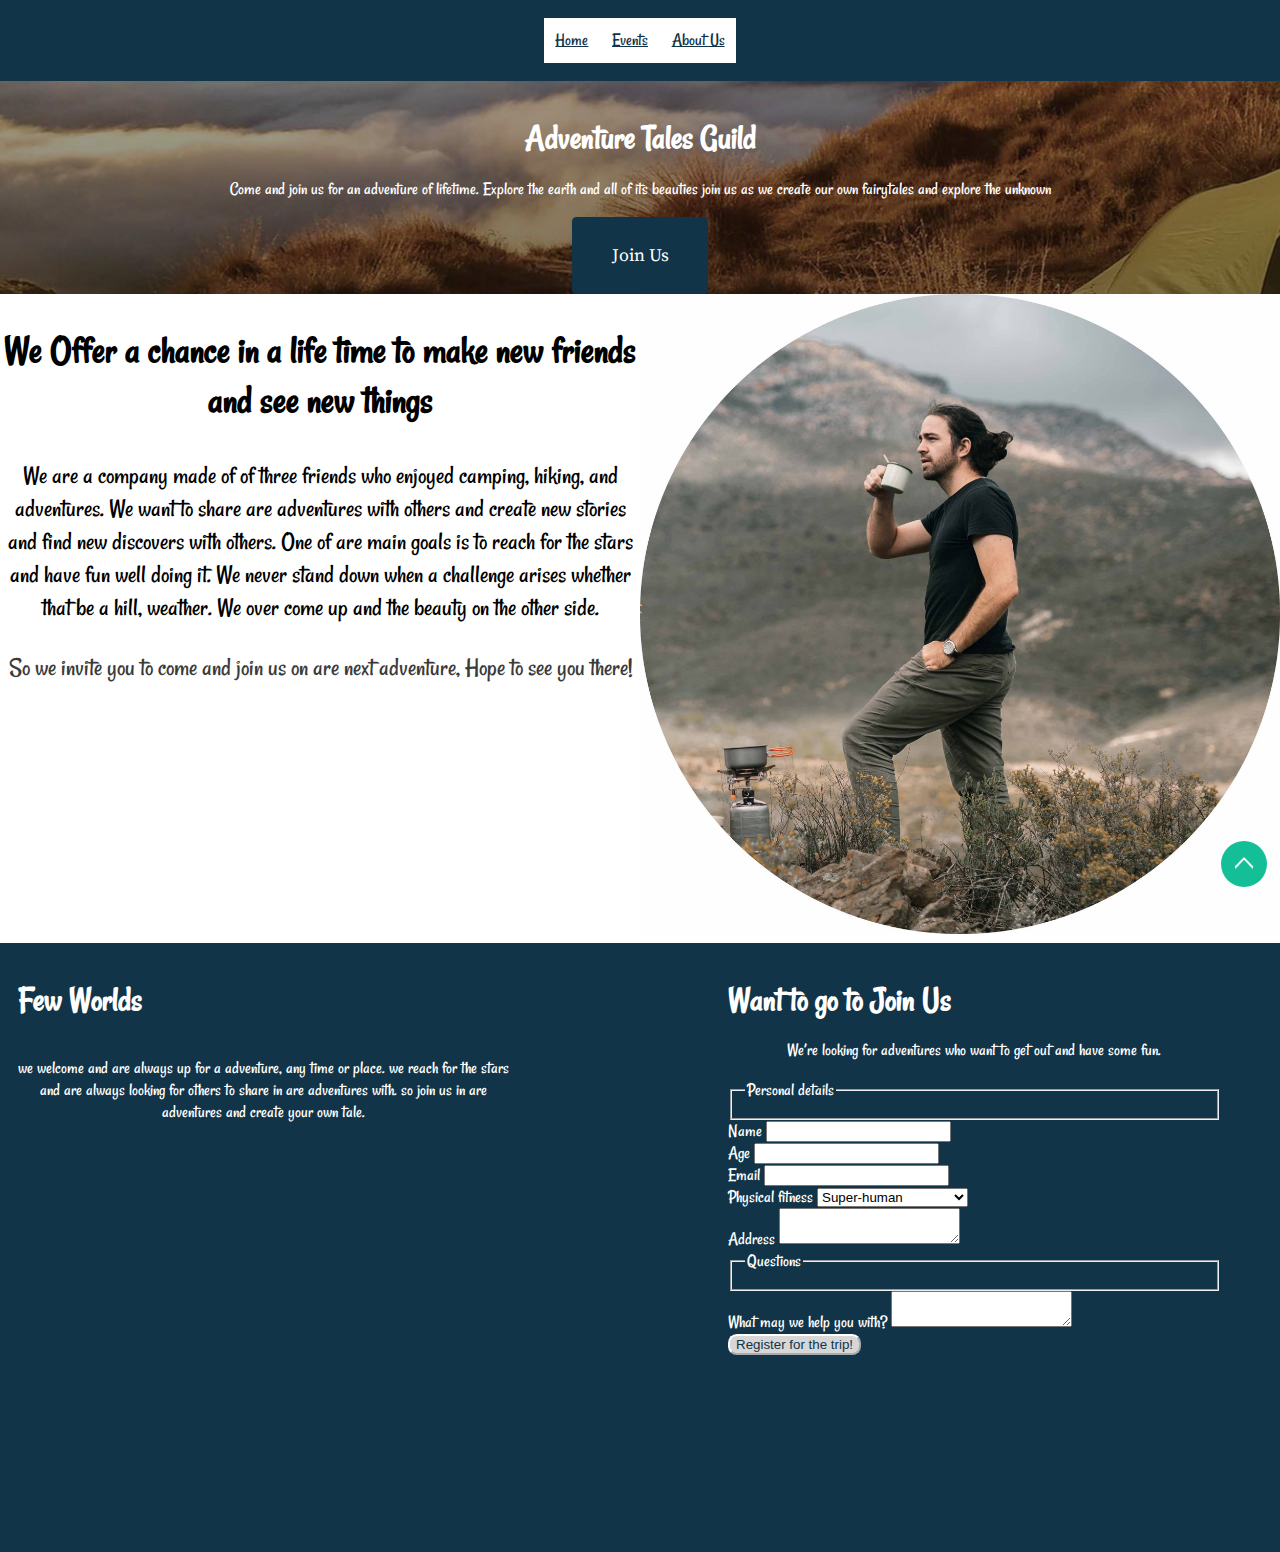
==== commit 120e59b1: "This commit will work" ====
--- a/index.html
+++ b/index.html
@@ -26,7 +26,7 @@
           <li class="nav-link"><a class="current" href="index.html">Home</a></li>
           <li class="nav-link"><a href="events.html">Events</a></li>
           <li class="nav-link"><a href="aboutus.html">About Us</a></li>
-          <li><a href="index.html" class="back-to-top" style="display: inline;">Back to Top</a></li>
+          <li><a href="index.html" class="back-to-top">Back to Top</a></li>
         </ul>
       </nav>
     </div>
@@ -40,20 +40,17 @@
   <main role="main" id="main" tabindex="0">
     <a class="jump-link" href="#main">main content</a>
     <article class="container">
-      <h2>Tales</h2>
       <div class="idk">
         <div class="tales-1">
           <div class="card-1">
-            <img class="img-james" src="images/james.jpg" alt="alternative">
-            <h2>Himalayan mountains</h2>
-            <p>The Himalayan mountains one of our favourite Adventures we've gone on in 2019, space we ventured with a group around 50 up to the high mountains to where we explored through dangerous routes but that let us to a beautiful sunset. After that we set up camp and waited till Dawn to start our Ascent down the mountain twitch after we celebrated with the group feast and shared our tales and Adventures amongst ourselves.</p>
+            <h2>We Offer a chance in a life time to make new friends and see new things</h2>
+            <p>We are a company made of of three friends who enjoyed camping, hiking, and adventures. We want to share are adventures with others and create new stories and find new discovers with others. One of are main goals is to reach for the stars and have fun well doing it. We never stand down when a challenge arises whether that be a hill, weather. We over come up and the beauty on the other side.</p>
+            <span class="light">So we invite you to come and join us on are next adventure, Hope to see you there!</span>
           </div>
         </div>
         <div class="tales-2">
           <div class="card-2">
-            <h2>Himalayan mountains</h2>
-            <p>The Himalayan mountains one of our favourite Adventures we've gone on in 2019, space we ventured with a group around 50 up to the high mountains to where we explored through dangerous routes but that let us to a beautiful sunset. After that we set up camp and waited till Dawn to start our Ascent down the mountain twitch after we celebrated with the group feast and shared our tales and Adventures amongst ourselves.</p>
-            <img class="img-elizabeth" src="images/elizabeth.jpg" alt="alternative">
+            <img class="img-james" src="images/james.jpg" alt="alternative">
           </div>
         </div>
       </div>
--- a/css/main.css
+++ b/css/main.css
@@ -38,6 +38,10 @@
 
 li, a {
   color: #113448;
+}
+
+.light {
+  color: #3b3b3b;
 }
 
 .nav {
@@ -83,7 +87,7 @@
   z-index: 999;
   right: .75rem;
   bottom: .75rem;
-  display: none;
+  display: inline;
   width: 2.625rem;
   height: 2.625rem;
   border-radius: 1.875rem;
@@ -158,6 +162,9 @@
 footer {
   background-color: #113448;
   color: #fff;
+  padding-top: .5em;
+  padding-left: .7em;
+  padding-right: .7em;
 }
 
 h3 {
@@ -177,7 +184,7 @@
 h5 {
   border-bottom-style: solid;
   border-bottom-color: #fff;
-  margin: 0 0 1rem
+  margin: 0 0 1rem;
 }
 
 .btn {
@@ -208,12 +215,6 @@
 a:hover {
   background-color: #14bf98;
   color: black;
-}
-
-footer {
-  padding-top: .5em;
-  padding-left: .7em;
-  padding-right: .7em;
 }
 
 @media only screen and (min-width: 38em) {
@@ -297,16 +298,6 @@
     justify-content: space-between;
   }
 
-  .tales-1 {
-    margin: 0;
-    width: 100%;
-  }
-
-  .tales-2 {
-    margin: 0;
-    width: 100%;
-  }
-
   .card-2 p {
     color: #000;
   }
